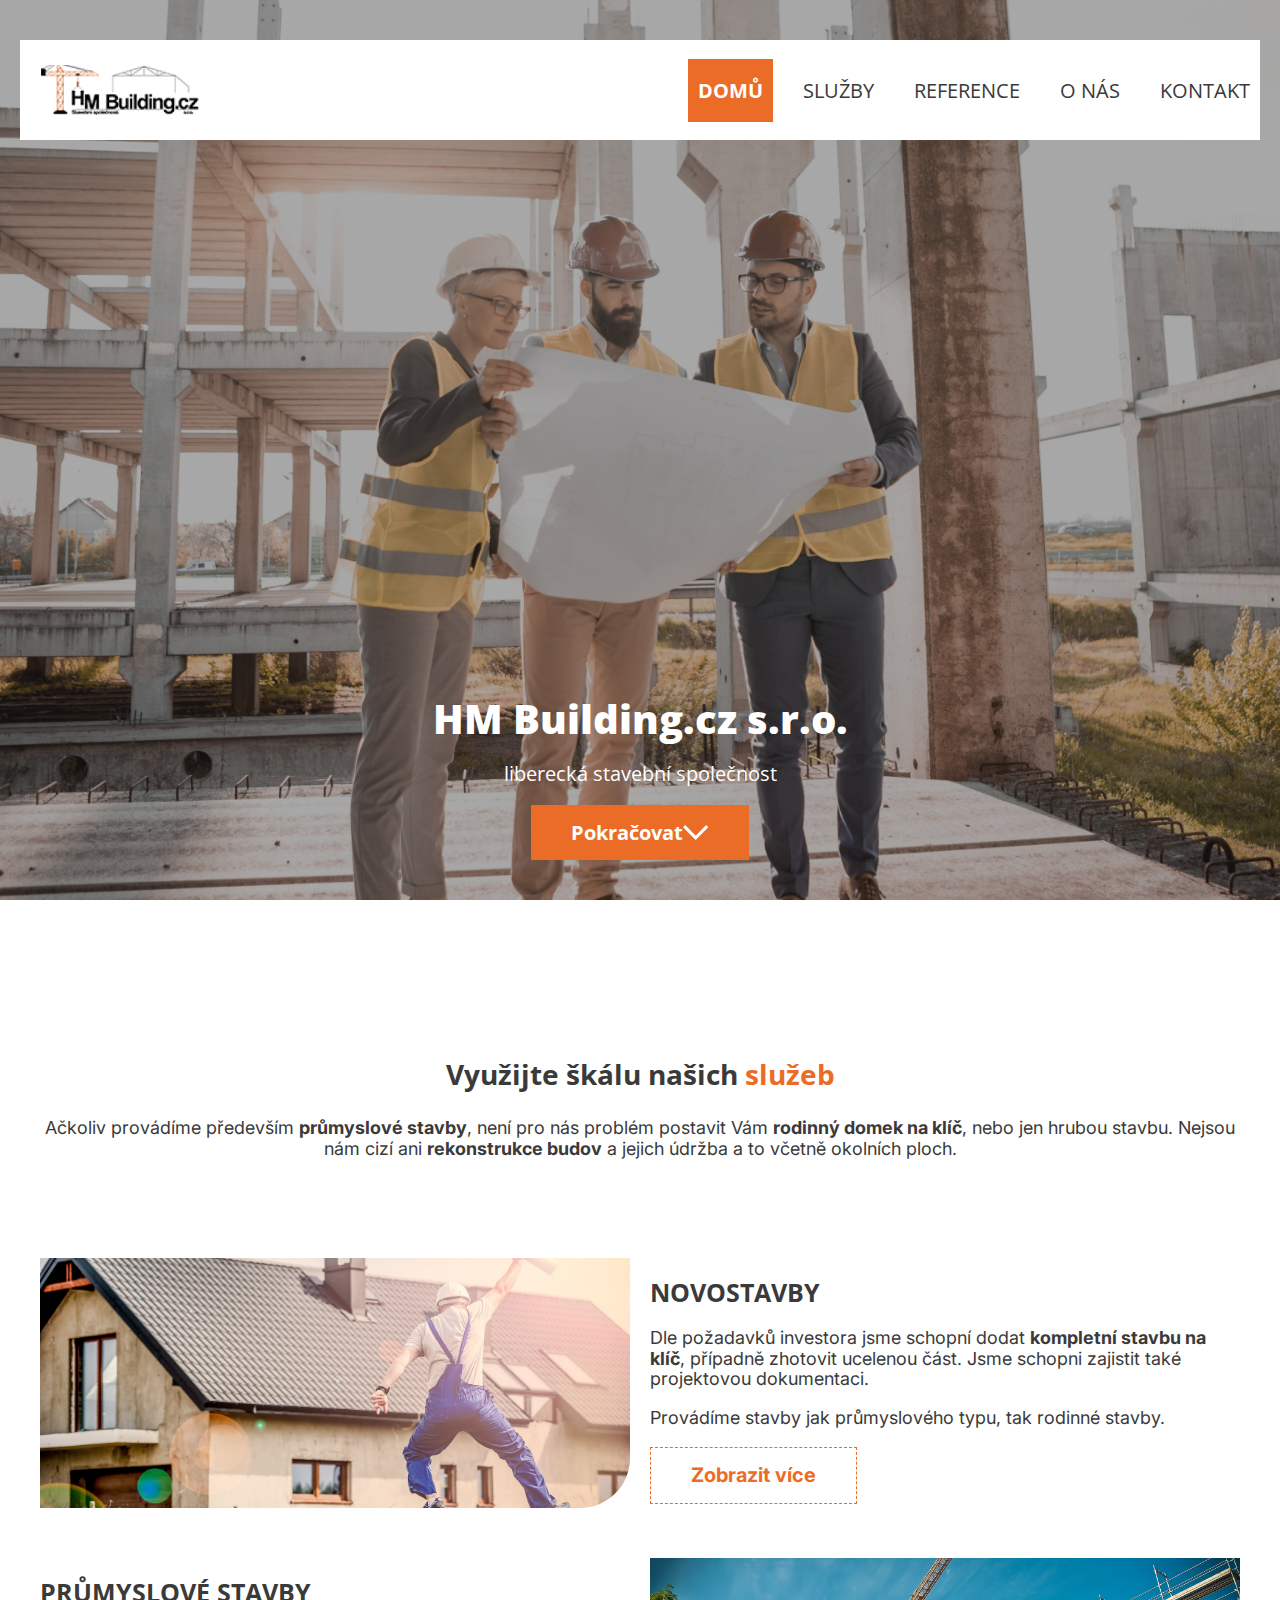
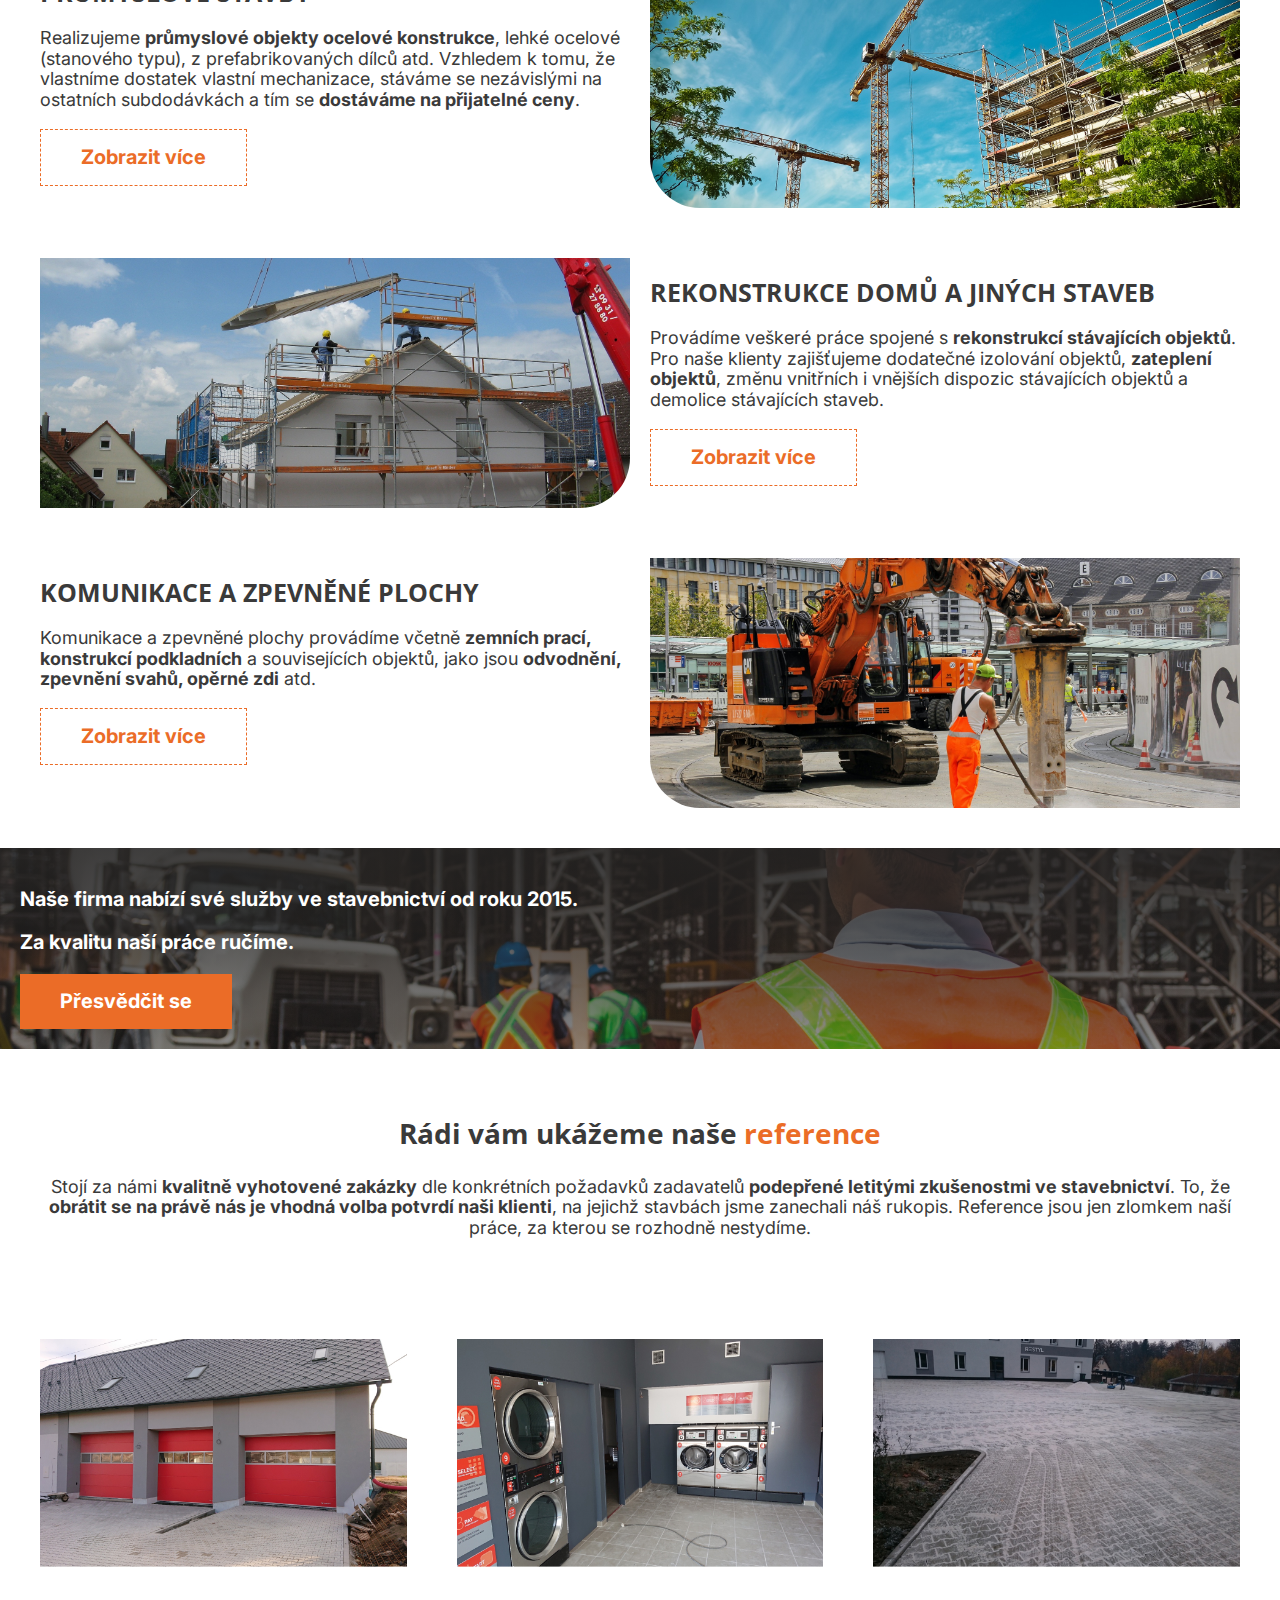
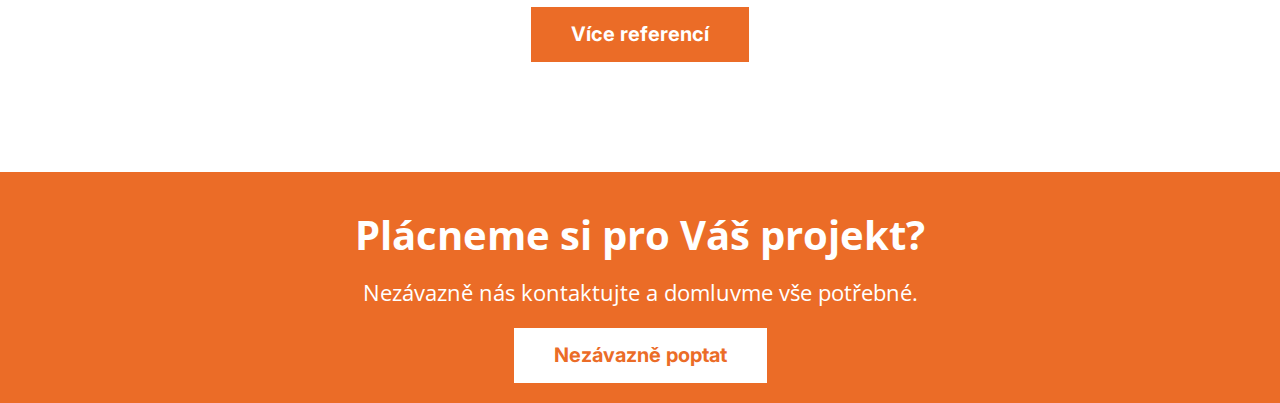
==== index.html @ e058b736 "almost done, jdu spát :)" ====
<!DOCTYPE html>
<html lang="cs">
<head>
    <meta charset="UTF-8">
    <meta http-equiv="X-UA-Compatible" content="IE=edge">
    <meta name="viewport" content="width=device-width, initial-scale=1.0">
    <meta name="description" content="HM Building.cz s.r.o. liberecká stavební společnost">
    <link rel="stylesheet" href="./css/compile.css">
    <title>HM Building | Domů</title>
</head>

<body class="page">
    <header class="page__header">
        <h1 class="page__header__text font1">HM Building.cz s.r.o. <span class="bold page__header__text__span font1">liberecká stavební společnost</span></h1>
        <div>
            <a class="btn header__btn btn--filled btn--center font1" href="#sluzby">Pokračovat<i><img width="26" height="15" src="./media/icons/arrow.svg" alt="Arrow"></i></a>
        </div>
        <nav class="page__nav">
            <a class="page__nav__img-container" href="#"><img width="198" height="50" class="img" src="./media/logo.png" alt="Logo"></a>
            <input class="page__nav__box" type="checkbox">
            <div class="page__menu"><p class="page__nav__text font1">MENU</p></div>
            <menu class="page__nav__container"> 
                <li class="page__nav__item font1 active"><a class="page__nav__link" href="#">DOMŮ</a> </li>
                <li class="page__nav__item font1"><a class="page__nav__link" href="#sluzby">SLUŽBY</a> </li>
                <li class="page__nav__item font1"><a class="page__nav__link" href="./links/reference.html">REFERENCE</a> </li>
                <li class="page__nav__item font1"><a class="page__nav__link" href="./links/o__nas.html">O NÁS</a> </li>
                <li class="page__nav__item font1"><a class="page__nav__link" href="./links/kontakt.html">KONTAKT</a> </li>
            </menu>
        </nav>
    </header> 

    <div class="page__main">
        <div class="page__main__intro">
            <p class="page__main__header font1">Využijte škálu našich <span class="bold color">služeb</span>
            <p class="page__main__text font2">Ačkoliv provádíme především <span class="bold">průmyslové stavby</span>, není pro nás problém postavit Vám <span class="bold">rodinný domek na klíč</span>, nebo jen hrubou stavbu. Nejsou nám cizí ani <span class="bold">rekonstrukce budov</span> a jejich údržba a to včetně okolních ploch.</p>
        </div>
        <section id="sluzby" class="page__services">
            <article class="page__service">
                <div class="page__service__img-container">
                    <img width="905" height="352" class="img page__service__img" src="./media/sluzba-novostavby-1200w.jpg" alt="Novostavby">
                </div>
                <div class="page__service-container">
                    <h2 class="page__service__header font1">Novostavby</h2>
                    <p class="page__service__text font2">Dle požadavků investora jsme schopní dodat <span class="bold">kompletní stavbu na klíč</span>, případně zhotovit ucelenou část. Jsme schopni zajistit také projektovou dokumentaci.</p>
                    <p class="page__service__text font2">Provádíme stavby jak průmyslového typu, tak rodinné stavby.</p>
                    <a class="btn font2" href="./links/novostavby.html">Zobrazit více</a>
                </div>
            </article>

            <article class="page__service">
                <div class="page__service__img-container">
                    <img width="905" height="352" class="img page__service__img" src="./media/sluzba-prumyslove-stavby-1920w.jpg" alt="Průmyslové stavby">
                </div>
                <div class="page__service-container">
                    <h2 class="page__service__header font1">Průmyslové stavby</h2>
                    <p class="page__service__text font2">Realizujeme <span class="bold">průmyslové objekty ocelové konstrukce</span>, lehké ocelové (stanového typu), z prefabrikovaných dílců atd. Vzhledem k tomu, že vlastníme dostatek vlastní mechanizace, stáváme se nezávislými na ostatních subdodávkách a tím se <span class="bold">dostáváme na přijatelné ceny</span>.</p>
                    <a class="btn font2" href="./links/prumysl.html">Zobrazit více</a>
                </div>
            </article>

            <article class="page__service">
                <div class="page__service__img-container">
                    <img width="905" height="352" class="img page__service__img" src="./media/sluzba-rekonstrukce-1920w.jpg" alt="Rekonstrukce domů a jiných staveb">
                </div>
                <div class="page__service-container">
                    <h2 class="page__service__header font1">Rekonstrukce domů a jiných staveb</h2>
                    <p class="page__service__text font2">Provádíme veškeré práce spojené s <span class="bold">rekonstrukcí stávajících objektů</span>. Pro naše klienty zajišťujeme dodatečné izolování objektů, <span class="bold">zateplení objektů</span>, změnu vnitřních i vnějších dispozic stávajících objektů a demolice stávajících staveb. </p>
                    <a class="btn font2" href="./links/rekonstrukce.html">Zobrazit více</a>
                </div>
            </article>

            <article class="page__service">
                <div class="page__service__img-container">
                    <img width="905" height="352" class="img page__service__img" src="./media/sluzba-komunikace-a-zpevnene-plochy-1200w.jpg" alt="Komunikace a zpětné plochy">
                </div>
                <div class="page__service-container">
                    <h2 class="page__service__header font1">Komunikace a zpevněné plochy</h2>
                    <p class="page__service__text font2">Komunikace a zpevněné plochy provádíme včetně <span class="bold">zemních prací, konstrukcí podkladních</span> a souvisejících objektů, jako jsou <span class="bold">odvodnění, zpevnění svahů, opěrné zdi</span> atd.</p>
                    <a class="btn font2" href="./links/komunikace.html">Zobrazit více</a>
                </div>
            </article>
        </section>

        <div class="page__banner">
            <p class="page__banner__text font2">Naše firma nabízí své služby ve stavebnictví od roku 2015.</p>
            <p class="page__banner__text font2">Za kvalitu naší práce ručíme.</p>
            <a class="btn btn--filled font2" href="./links/kontakt.html">Přesvědčit se</a>
        </div>

        <section class="references">
            <div class="reference__intro">
                <p class="page__main__header font1">Rádi vám ukážeme naše <span class="bold color">reference</span></p>
                <p class="page__main__text font2">Stojí za námi <span class="bold">kvalitně vyhotovené zakázky</span> dle konkrétních požadavků zadavatelů <span class="bold">podepřené letitými zkušenostmi ve stavebnictví</span>. To, že <span class="bold">obrátit se na právě nás je vhodná volba potvrdí naši klienti</span>, na jejichž stavbách jsme zanechali náš rukopis. Reference jsou jen zlomkem naší práce, za kterou se rozhodně nestydíme.</p>
            </div>
            <div class="reference__container">

                <article class="reference">
                    <a class="reference__link link" href="./links/ref__hasici.html">
                        <div>
                            <img width="530" height="416" class="img reference__img" src="./media/reference/reference-hasicska-zbrojnice-600w.jpg" alt="Hasičská zbrojnice">
                            <div class="reference__text-container">
                                <h2 class="reference__header font1">Hasičská zbrojnice</h2>
                                <p class="reference__text font1">celková rekonstrukce</p>
                            </div>
                            
                        </div>
                    </a>
                </article>

                <article class="reference">
                    <a class="reference__link link" href="./links/ref__pradel.html">
                        <div>
                            <img width="530" height="416" class="img reference__img" src="./media/reference/reference-pradelna-600w.jpg" alt="Samoobslužná prádelna">
                            <div class="reference__text-container">
                                <h2 class="reference__header font1">Samoobslužná prádelna</h2>
                                <p class="reference__text font1">stavební úpravy a opravy</p>
                            </div>
                        </div>
                    </a>
                </article>

                <article class="reference">
                    <a class="reference__link link" href="./links/ref__plochy.html">
                        <div>
                            <img width="530" height="416" class="img reference__img" src="./media/reference/reference-plocha-600w.jpg" alt="Venkovní plochy Restyl">
                            <div class="reference__text-container">
                                <h2 class="reference__header font1">Venkovní plochy Restyl</h2>
                                <p class="reference__text font1">provedení venkovnách ploch</p>
                            </div>
                            
                        </div>
                    </a>
                </article>
            </div>
            <div>
                <a class="btn btn--filled btn--center font2" href="./links/reference.html">Více referencí</a>
            </div>

        </section>
    </div>
    
    <footer class="footer">
        <p class="footer__header font1">Plácneme si pro Váš projekt?</p>
        <p class="footer__text font1">Nezávazně nás kontaktujte a domluvme vše potřebné.</p>
        <a class="btn btn--white btn--center font2" href="./links/kontakt.html">Nezávazně poptat</a>
    </footer>
</body>
</html>
---- css/compile.css ----
@import url(./styles/normalize.css);
@import url(./styles/main.css);
@import url(./styles/images.css);
@import url(./styles/button.css);
@import url(./styles/font.css);
@import url(./styles/style.css);
@import url(./styles/media.css);
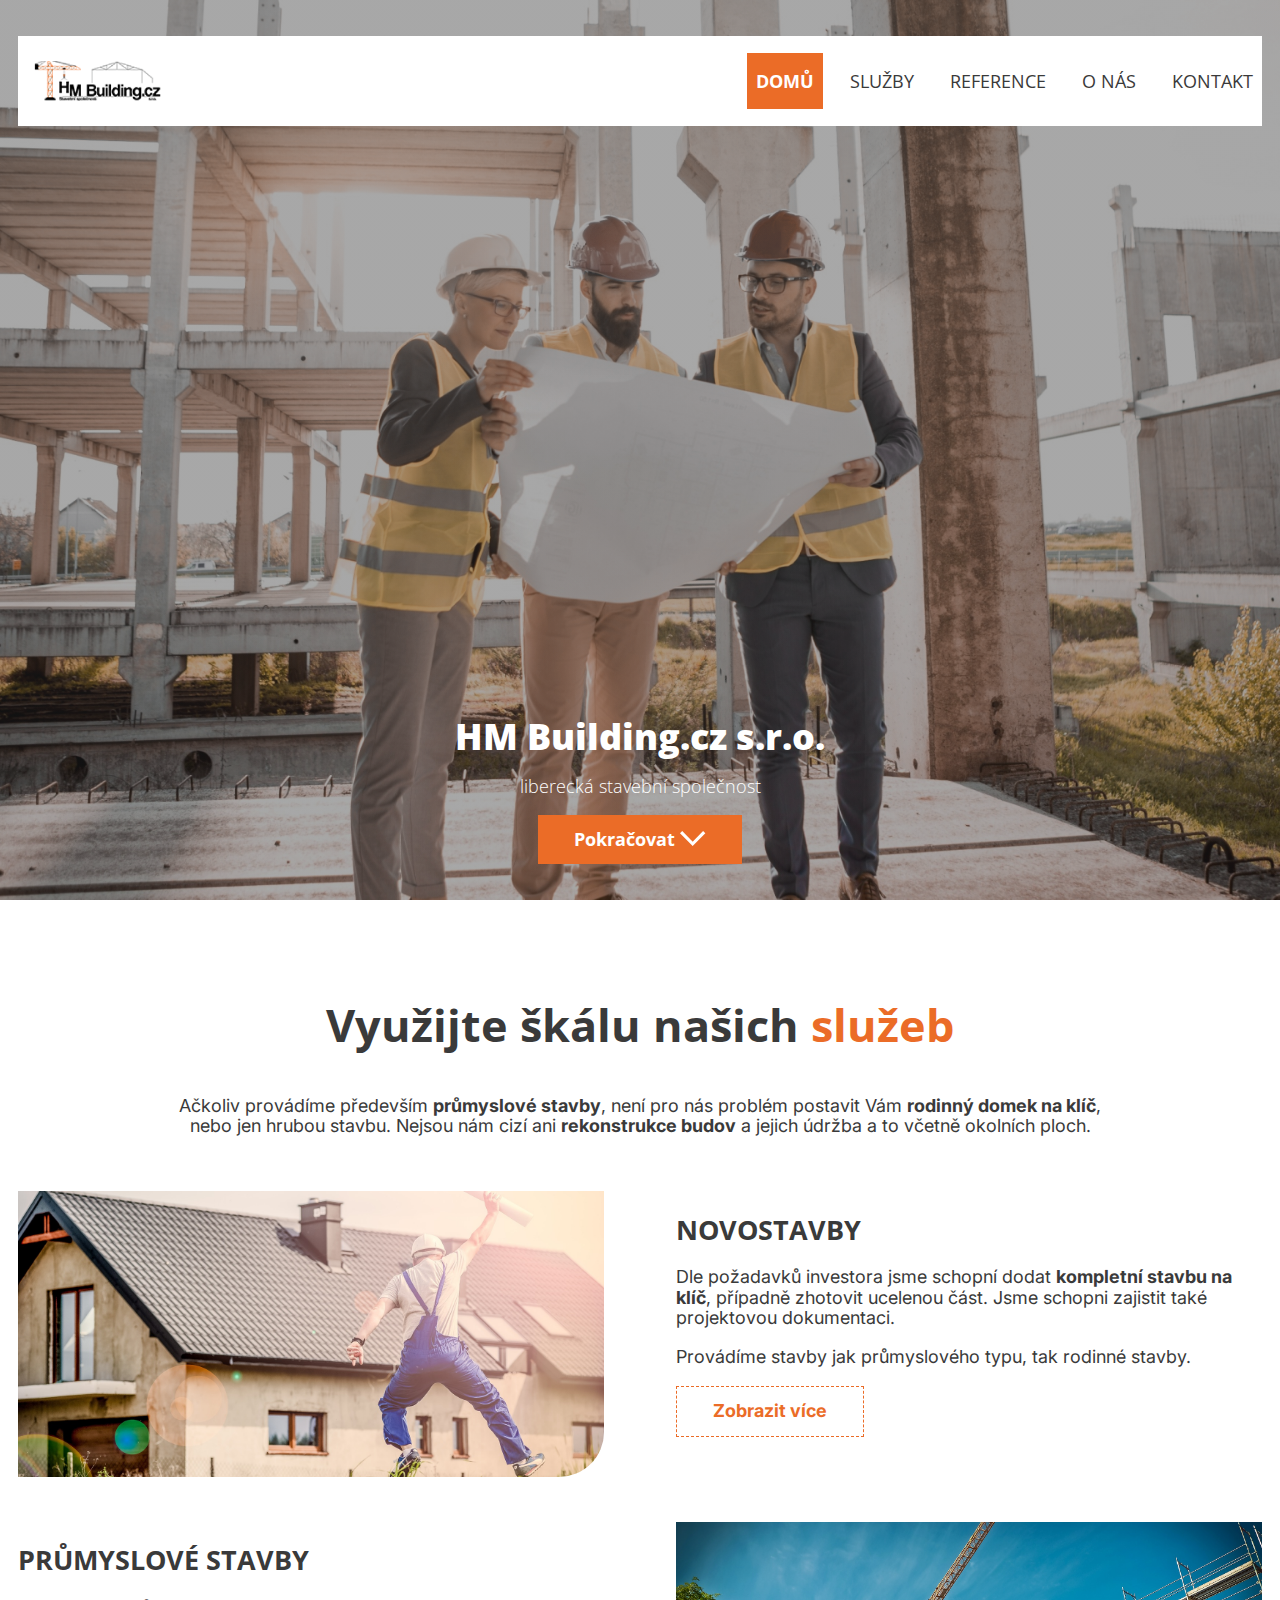
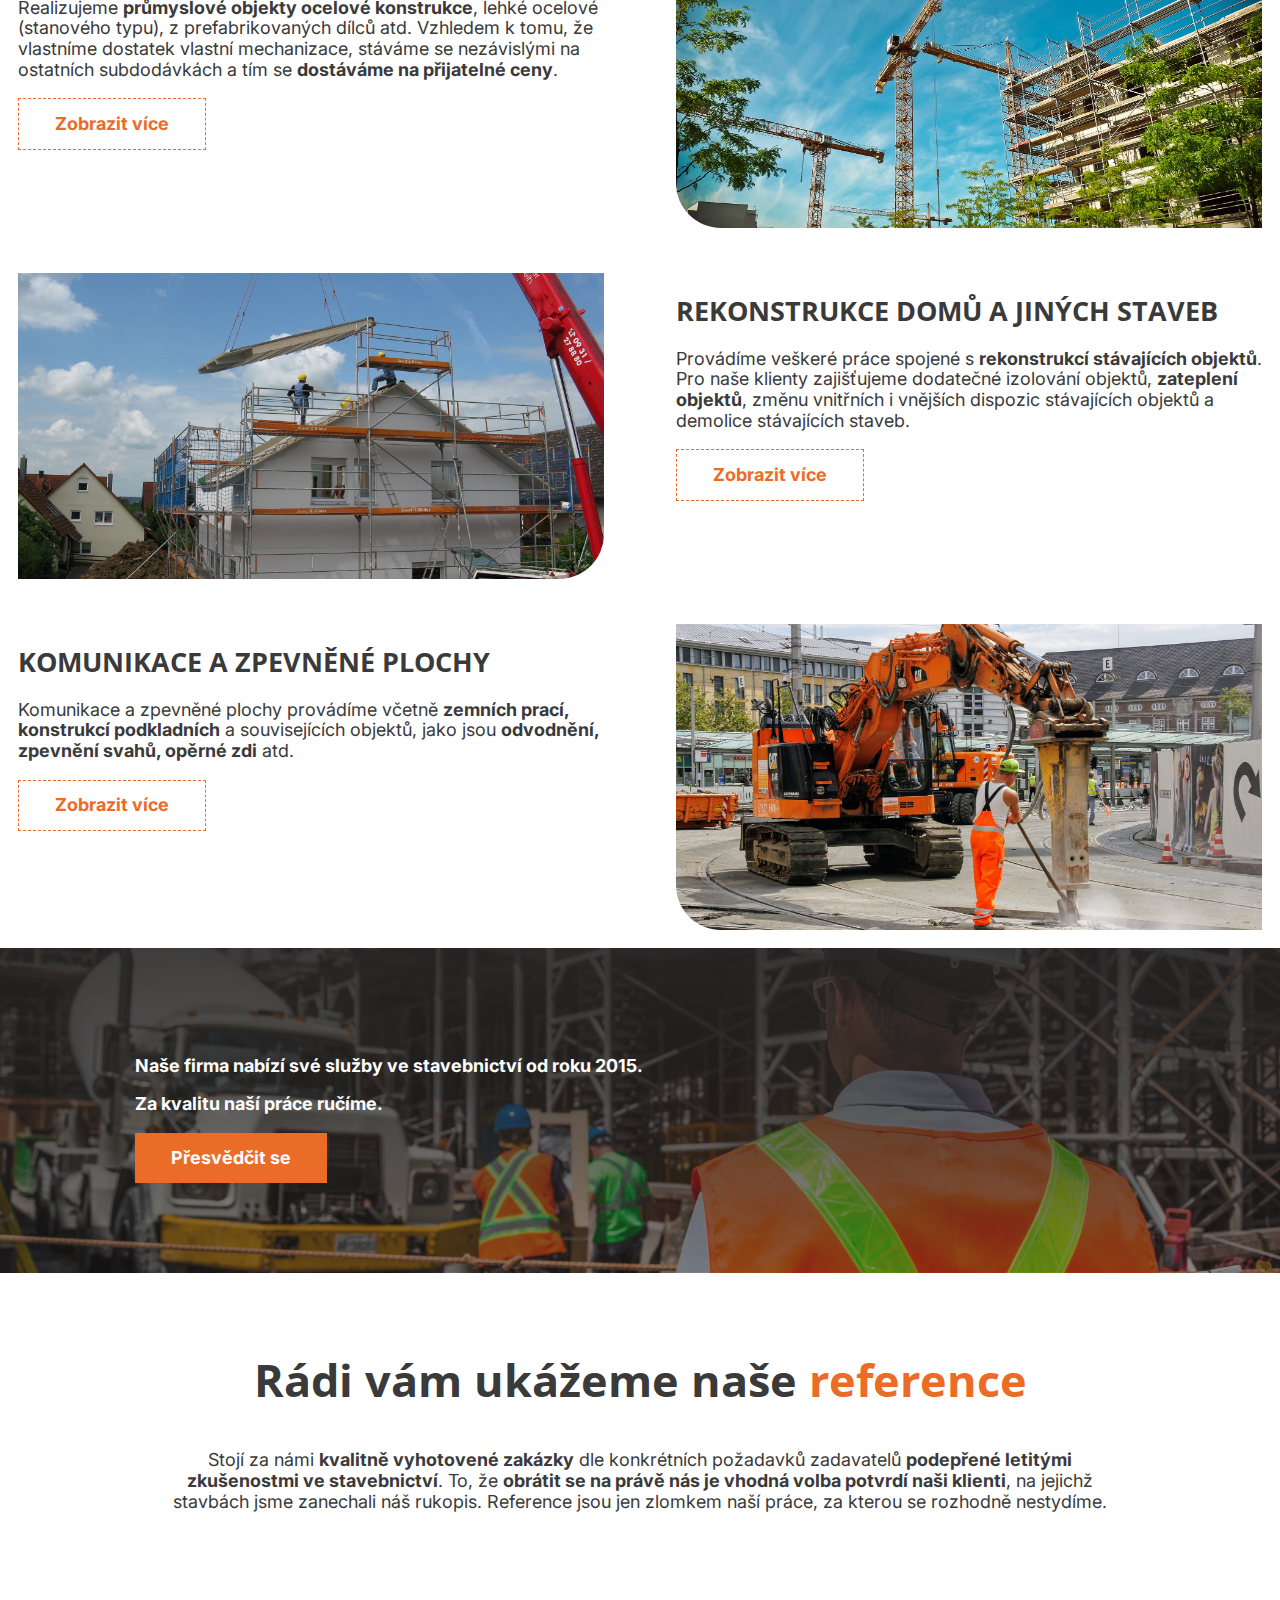
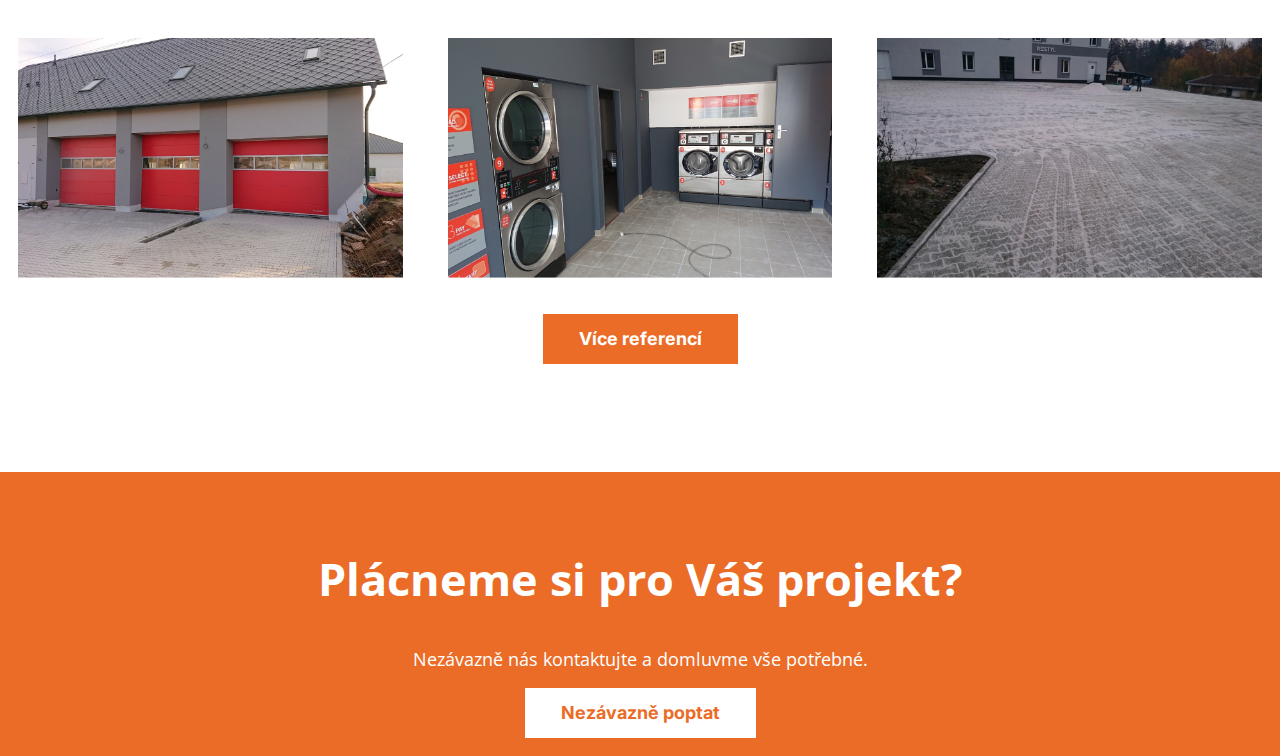
==== commit 8a3178b4: "commit final :)" ====
--- a/index.html
+++ b/index.html
@@ -11,12 +11,12 @@
 
 <body class="page">
     <header class="page__header">
-        <h1 class="page__header__text font1">HM Building.cz s.r.o. <span class="bold page__header__text__span font1">liberecká stavební společnost</span></h1>
+        <h1 class="page__header__text font1">HM Building.cz s.r.o. <span class="page__header__text__span font1">liberecká stavební společnost</span></h1>
         <div>
-            <a class="btn header__btn btn--filled btn--center font1" href="#sluzby">Pokračovat<i><img width="26" height="15" src="./media/icons/arrow.svg" alt="Arrow"></i></a>
+            <a class="btn header__btn btn--filled btn--center font1" href="#sluzby">Pokračovat <i><img width="26" height="15" src="./media/icons/arrow.svg" alt="Arrow"></i></a>
         </div>
         <nav class="page__nav">
-            <a class="page__nav__img-container" href="#"><img width="198" height="50" class="img" src="./media/logo.png" alt="Logo"></a>
+            <a class="nav__img-container" href="#"><img width="198" height="50" class="img" src="./media/logo.png" alt="Logo"></a>
             <input class="page__nav__box" type="checkbox">
             <div class="page__menu"><p class="page__nav__text font1">MENU</p></div>
             <menu class="page__nav__container"> 
@@ -30,67 +30,67 @@
     </header> 
 
     <div class="page__main">
-        <div class="page__main__intro">
-            <p class="page__main__header font1">Využijte škálu našich <span class="bold color">služeb</span>
-            <p class="page__main__text font2">Ačkoliv provádíme především <span class="bold">průmyslové stavby</span>, není pro nás problém postavit Vám <span class="bold">rodinný domek na klíč</span>, nebo jen hrubou stavbu. Nejsou nám cizí ani <span class="bold">rekonstrukce budov</span> a jejich údržba a to včetně okolních ploch.</p>
+        <div class="intro-text">
+            <p class="title font1 bold">Využijte škálu našich <span class="bold color">služeb</span>
+            <p class="text font2">Ačkoliv provádíme především <span class="bold">průmyslové stavby</span>, není pro nás problém postavit Vám <span class="bold">rodinný domek na klíč</span>, nebo jen hrubou stavbu. Nejsou nám cizí ani <span class="bold">rekonstrukce budov</span> a jejich údržba a to včetně okolních ploch.</p>
         </div>
-        <section id="sluzby" class="page__services">
+        <div id="sluzby" class="services">
             <article class="page__service">
-                <div class="page__service__img-container">
-                    <img width="905" height="352" class="img page__service__img" src="./media/sluzba-novostavby-1200w.jpg" alt="Novostavby">
+                <div class="service__img-container">
+                    <img width="905" height="352" class="img service__img" src="./media/sluzba-novostavby-1200w.jpg" alt="Novostavby">
                 </div>
                 <div class="page__service-container">
-                    <h2 class="page__service__header font1">Novostavby</h2>
-                    <p class="page__service__text font2">Dle požadavků investora jsme schopní dodat <span class="bold">kompletní stavbu na klíč</span>, případně zhotovit ucelenou část. Jsme schopni zajistit také projektovou dokumentaci.</p>
-                    <p class="page__service__text font2">Provádíme stavby jak průmyslového typu, tak rodinné stavby.</p>
+                    <h2 class="text-header font1 bold uppercase">Novostavby</h2>
+                    <p class="text font2">Dle požadavků investora jsme schopní dodat <span class="bold">kompletní stavbu na klíč</span>, případně zhotovit ucelenou část. Jsme schopni zajistit také projektovou dokumentaci.</p>
+                    <p class="text font2">Provádíme stavby jak průmyslového typu, tak rodinné stavby.</p>
                     <a class="btn font2" href="./links/novostavby.html">Zobrazit více</a>
                 </div>
             </article>
 
             <article class="page__service">
-                <div class="page__service__img-container">
-                    <img width="905" height="352" class="img page__service__img" src="./media/sluzba-prumyslove-stavby-1920w.jpg" alt="Průmyslové stavby">
+                <div class="service__img-container">
+                    <img width="905" height="352" class="img service__img" src="./media/sluzba-prumyslove-stavby-1920w.jpg" alt="Průmyslové stavby">
                 </div>
                 <div class="page__service-container">
-                    <h2 class="page__service__header font1">Průmyslové stavby</h2>
-                    <p class="page__service__text font2">Realizujeme <span class="bold">průmyslové objekty ocelové konstrukce</span>, lehké ocelové (stanového typu), z prefabrikovaných dílců atd. Vzhledem k tomu, že vlastníme dostatek vlastní mechanizace, stáváme se nezávislými na ostatních subdodávkách a tím se <span class="bold">dostáváme na přijatelné ceny</span>.</p>
+                    <h2 class="text-header font1 bold uppercase">Průmyslové stavby</h2>
+                    <p class="text font2">Realizujeme <span class="bold">průmyslové objekty ocelové konstrukce</span>, lehké ocelové (stanového typu), z prefabrikovaných dílců atd. Vzhledem k tomu, že vlastníme dostatek vlastní mechanizace, stáváme se nezávislými na ostatních subdodávkách a tím se <span class="bold">dostáváme na přijatelné ceny</span>.</p>
                     <a class="btn font2" href="./links/prumysl.html">Zobrazit více</a>
                 </div>
             </article>
 
             <article class="page__service">
-                <div class="page__service__img-container">
-                    <img width="905" height="352" class="img page__service__img" src="./media/sluzba-rekonstrukce-1920w.jpg" alt="Rekonstrukce domů a jiných staveb">
+                <div class="service__img-container">
+                    <img width="905" height="352" class="img service__img" src="./media/sluzba-rekonstrukce-1920w.jpg" alt="Rekonstrukce domů a jiných staveb">
                 </div>
                 <div class="page__service-container">
-                    <h2 class="page__service__header font1">Rekonstrukce domů a jiných staveb</h2>
-                    <p class="page__service__text font2">Provádíme veškeré práce spojené s <span class="bold">rekonstrukcí stávajících objektů</span>. Pro naše klienty zajišťujeme dodatečné izolování objektů, <span class="bold">zateplení objektů</span>, změnu vnitřních i vnějších dispozic stávajících objektů a demolice stávajících staveb. </p>
+                    <h2 class="text-header font1 bold uppercase">Rekonstrukce domů a jiných staveb</h2>
+                    <p class="text font2">Provádíme veškeré práce spojené s <span class="bold">rekonstrukcí stávajících objektů</span>. Pro naše klienty zajišťujeme dodatečné izolování objektů, <span class="bold">zateplení objektů</span>, změnu vnitřních i vnějších dispozic stávajících objektů a demolice stávajících staveb. </p>
                     <a class="btn font2" href="./links/rekonstrukce.html">Zobrazit více</a>
                 </div>
             </article>
 
             <article class="page__service">
-                <div class="page__service__img-container">
-                    <img width="905" height="352" class="img page__service__img" src="./media/sluzba-komunikace-a-zpevnene-plochy-1200w.jpg" alt="Komunikace a zpětné plochy">
+                <div class="service__img-container">
+                    <img width="905" height="352" class="img service__img" src="./media/sluzba-komunikace-a-zpevnene-plochy-1200w.jpg" alt="Komunikace a zpětné plochy">
                 </div>
                 <div class="page__service-container">
-                    <h2 class="page__service__header font1">Komunikace a zpevněné plochy</h2>
-                    <p class="page__service__text font2">Komunikace a zpevněné plochy provádíme včetně <span class="bold">zemních prací, konstrukcí podkladních</span> a souvisejících objektů, jako jsou <span class="bold">odvodnění, zpevnění svahů, opěrné zdi</span> atd.</p>
+                    <h2 class="text-header font1 bold uppercase">Komunikace a zpevněné plochy</h2>
+                    <p class="text font2">Komunikace a zpevněné plochy provádíme včetně <span class="bold">zemních prací, konstrukcí podkladních</span> a souvisejících objektů, jako jsou <span class="bold">odvodnění, zpevnění svahů, opěrné zdi</span> atd.</p>
                     <a class="btn font2" href="./links/komunikace.html">Zobrazit více</a>
                 </div>
             </article>
-        </section>
+        </div>
 
         <div class="page__banner">
-            <p class="page__banner__text font2">Naše firma nabízí své služby ve stavebnictví od roku 2015.</p>
-            <p class="page__banner__text font2">Za kvalitu naší práce ručíme.</p>
+            <p class="text font2">Naše firma nabízí své služby ve stavebnictví od roku 2015.</p>
+            <p class="text font2">Za kvalitu naší práce ručíme.</p>
             <a class="btn btn--filled font2" href="./links/kontakt.html">Přesvědčit se</a>
         </div>
 
-        <section class="references">
-            <div class="reference__intro">
-                <p class="page__main__header font1">Rádi vám ukážeme naše <span class="bold color">reference</span></p>
-                <p class="page__main__text font2">Stojí za námi <span class="bold">kvalitně vyhotovené zakázky</span> dle konkrétních požadavků zadavatelů <span class="bold">podepřené letitými zkušenostmi ve stavebnictví</span>. To, že <span class="bold">obrátit se na právě nás je vhodná volba potvrdí naši klienti</span>, na jejichž stavbách jsme zanechali náš rukopis. Reference jsou jen zlomkem naší práce, za kterou se rozhodně nestydíme.</p>
+        <div class="references">
+            <div class="intro-text">
+                <p class="title font1 bold">Rádi vám ukážeme naše <span class="bold color">reference</span></p>
+                <p class="text font2">Stojí za námi <span class="bold">kvalitně vyhotovené zakázky</span> dle konkrétních požadavků zadavatelů <span class="bold">podepřené letitými zkušenostmi ve stavebnictví</span>. To, že <span class="bold">obrátit se na právě nás je vhodná volba potvrdí naši klienti</span>, na jejichž stavbách jsme zanechali náš rukopis. Reference jsou jen zlomkem naší práce, za kterou se rozhodně nestydíme.</p>
             </div>
             <div class="reference__container">
 
@@ -98,9 +98,9 @@
                     <a class="reference__link link" href="./links/ref__hasici.html">
                         <div>
                             <img width="530" height="416" class="img reference__img" src="./media/reference/reference-hasicska-zbrojnice-600w.jpg" alt="Hasičská zbrojnice">
-                            <div class="reference__text-container">
-                                <h2 class="reference__header font1">Hasičská zbrojnice</h2>
-                                <p class="reference__text font1">celková rekonstrukce</p>
+                            <div class="text-container">
+                                <h2 class="text-header font1 uppercase">Hasičská zbrojnice</h2>
+                                <p class="text font1">celková rekonstrukce</p>
                             </div>
                             
                         </div>
@@ -111,9 +111,9 @@
                     <a class="reference__link link" href="./links/ref__pradel.html">
                         <div>
                             <img width="530" height="416" class="img reference__img" src="./media/reference/reference-pradelna-600w.jpg" alt="Samoobslužná prádelna">
-                            <div class="reference__text-container">
-                                <h2 class="reference__header font1">Samoobslužná prádelna</h2>
-                                <p class="reference__text font1">stavební úpravy a opravy</p>
+                            <div class="text-container">
+                                <h2 class="text-header font1 uppercase">Samoobslužná prádelna</h2>
+                                <p class="text font1">stavební úpravy a opravy</p>
                             </div>
                         </div>
                     </a>
@@ -123,25 +123,25 @@
                     <a class="reference__link link" href="./links/ref__plochy.html">
                         <div>
                             <img width="530" height="416" class="img reference__img" src="./media/reference/reference-plocha-600w.jpg" alt="Venkovní plochy Restyl">
-                            <div class="reference__text-container">
-                                <h2 class="reference__header font1">Venkovní plochy Restyl</h2>
-                                <p class="reference__text font1">provedení venkovnách ploch</p>
+                            <div class="text-container">
+                                <h2 class="text-header font1 uppercase">Venkovní plochy Restyl</h2>
+                                <p class="text font1">provedení venkovnách ploch</p>
                             </div>
                             
                         </div>
                     </a>
                 </article>
             </div>
-            <div>
-                <a class="btn btn--filled btn--center font2" href="./links/reference.html">Více referencí</a>
+            <div class="btn--center">
+                <a class="btn btn--filled font2" href="./links/reference.html">Více referencí</a>
             </div>
 
-        </section>
+        </div>
     </div>
     
     <footer class="footer">
-        <p class="footer__header font1">Plácneme si pro Váš projekt?</p>
-        <p class="footer__text font1">Nezávazně nás kontaktujte a domluvme vše potřebné.</p>
+        <p class="title font1 bold">Plácneme si pro Váš projekt?</p>
+        <p class="text font1">Nezávazně nás kontaktujte a domluvme vše potřebné.</p>
         <a class="btn btn--white btn--center font2" href="./links/kontakt.html">Nezávazně poptat</a>
     </footer>
 </body>
--- a/css/compile.css
+++ b/css/compile.css
@@ -2,6 +2,7 @@
 @import url(./styles/main.css);
 @import url(./styles/images.css);
 @import url(./styles/button.css);
-@import url(./styles/font.css);
+@import url(./styles/header__footer.css);
+@import url(./styles/text.css);
 @import url(./styles/style.css);
 @import url(./styles/media.css);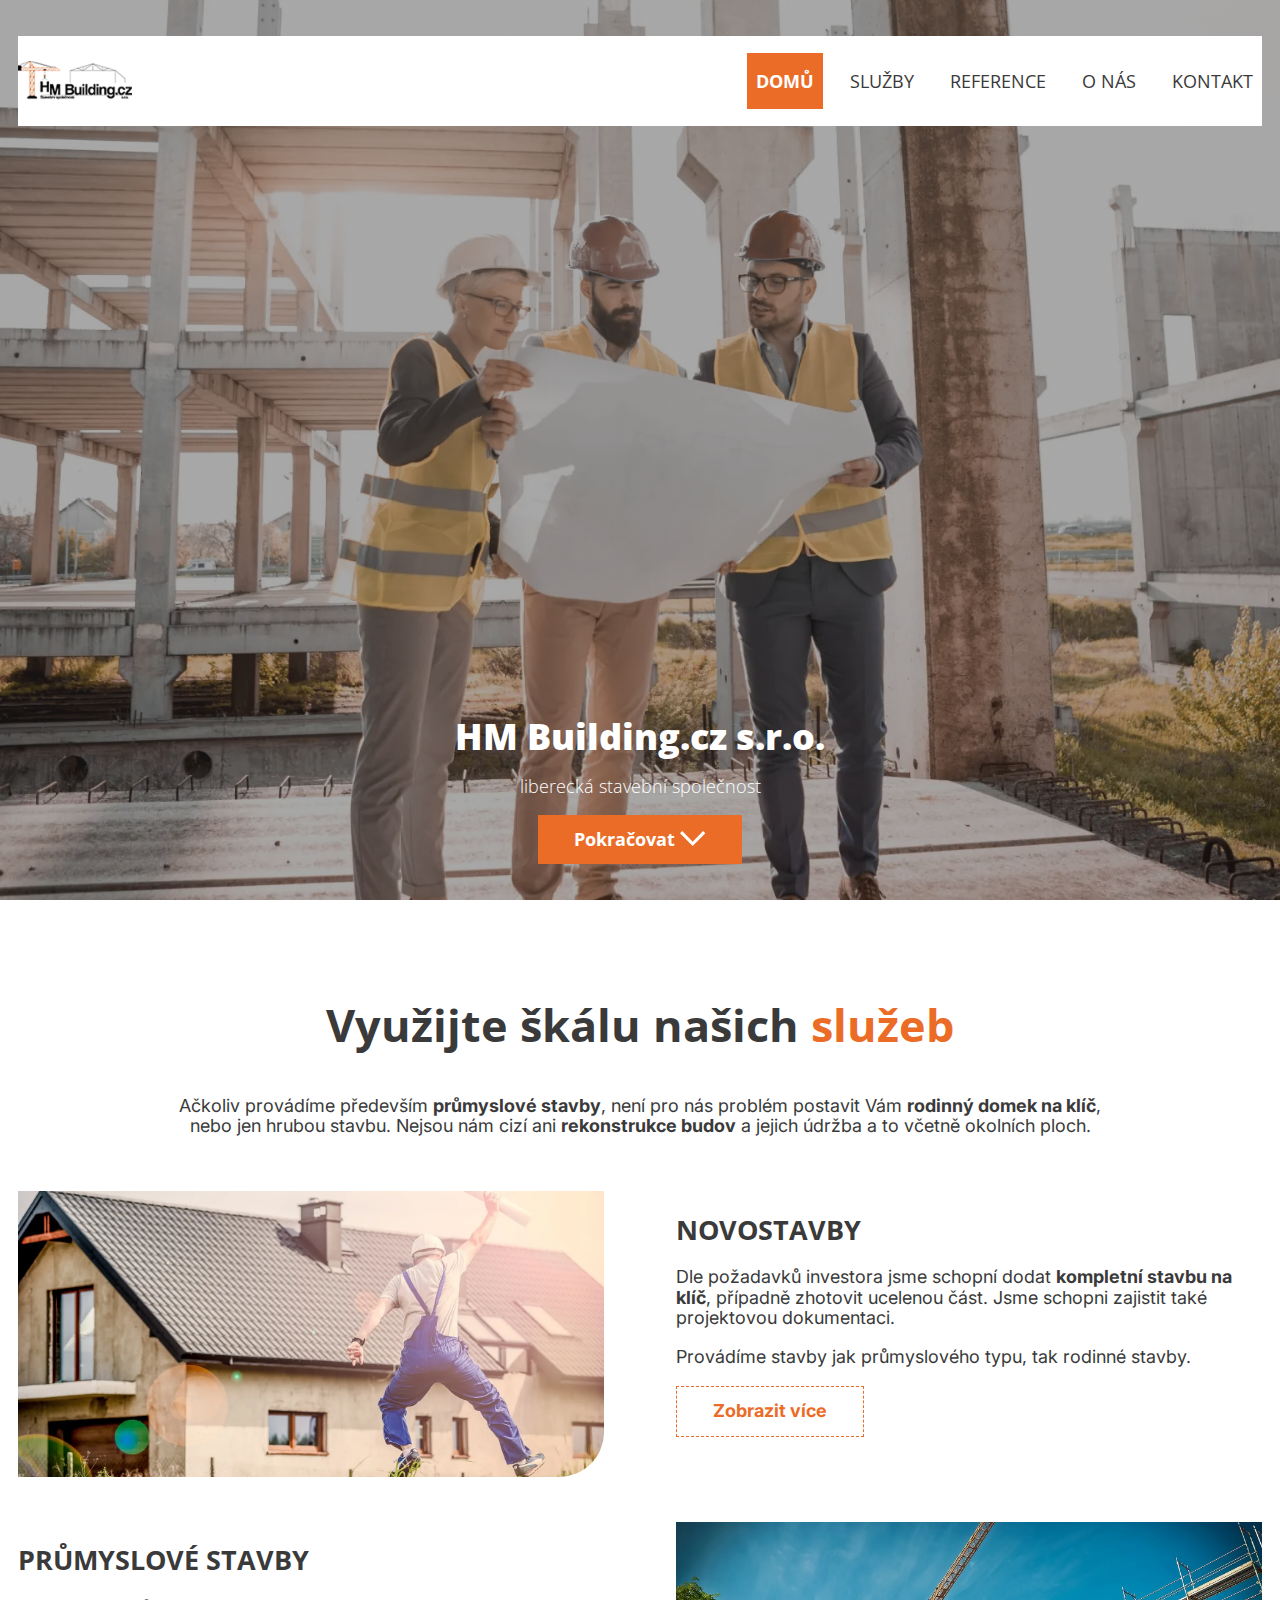
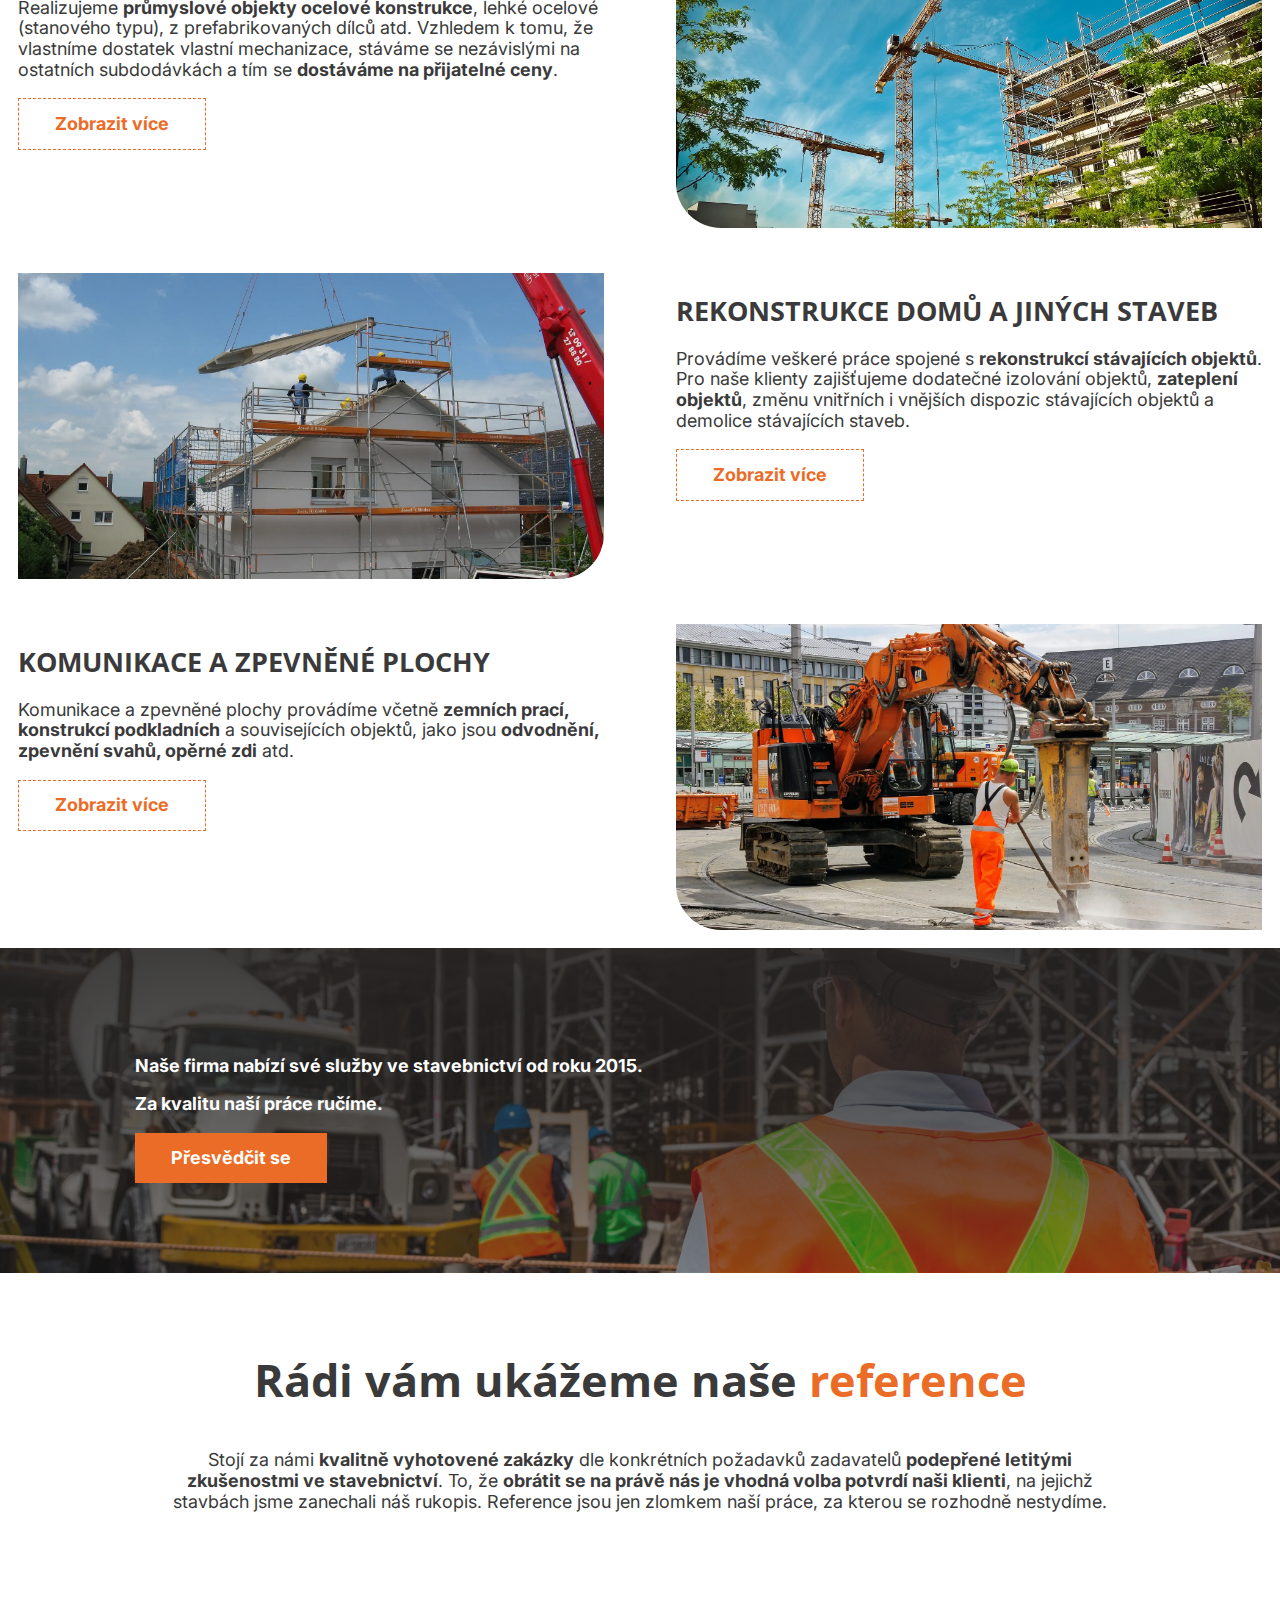
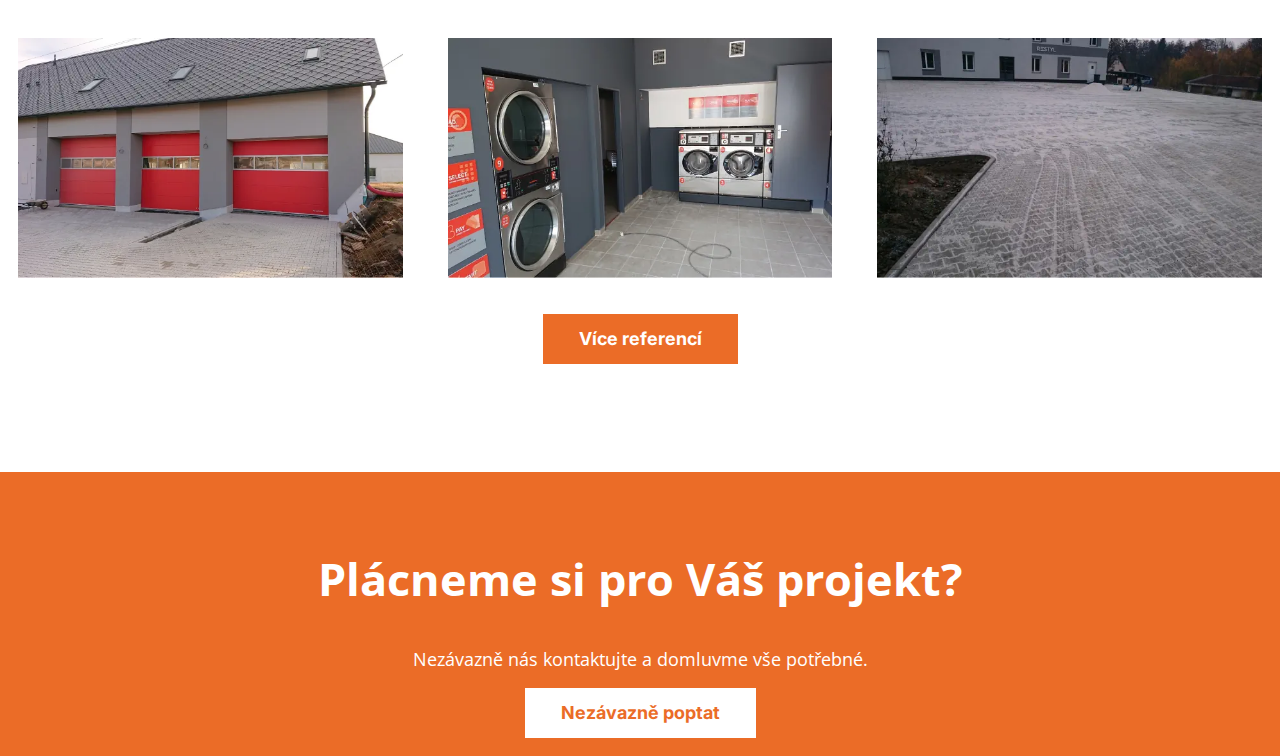
==== commit ce761ccd: "lighthouse not quick quickfix #6" ====
--- a/index.html
+++ b/index.html
@@ -16,9 +16,13 @@
             <a class="btn header__btn btn--filled btn--center font1" href="#sluzby">Pokračovat <i><img width="26" height="15" src="./media/icons/arrow.svg" alt="Arrow"></i></a>
         </div>
         <nav class="page__nav">
-            <a class="nav__img-container" href="#"><img width="198" height="50" class="img" src="./media/logo.png" alt="Logo"></a>
-            <input class="page__nav__box" type="checkbox">
-            <div class="page__menu"><p class="page__nav__text font1">MENU</p></div>
+            <a class="nav__img-container" href="#"><img width="198" height="50" class="img" src="./media/logo.webp" alt="Logo"></a>
+            <div class="page__menu">
+                <label class="page__nav__text font1">
+                    MENU
+                    <input class="page__nav__box" type="checkbox">
+                </label>
+            </div>
             <menu class="page__nav__container"> 
                 <li class="page__nav__item font1 active"><a class="page__nav__link" href="#">DOMŮ</a> </li>
                 <li class="page__nav__item font1"><a class="page__nav__link" href="#sluzby">SLUŽBY</a> </li>
@@ -37,7 +41,7 @@
         <div id="sluzby" class="services">
             <article class="page__service">
                 <div class="service__img-container">
-                    <img width="905" height="352" class="img service__img" src="./media/sluzba-novostavby-1200w.jpg" alt="Novostavby">
+                    <img width="905" height="352" class="img service__img" src="./media/sluzba-novostavby-1200w.webp" alt="Novostavby">
                 </div>
                 <div class="page__service-container">
                     <h2 class="text-header font1 bold uppercase">Novostavby</h2>
@@ -49,7 +53,7 @@
 
             <article class="page__service">
                 <div class="service__img-container">
-                    <img width="905" height="352" class="img service__img" src="./media/sluzba-prumyslove-stavby-1920w.jpg" alt="Průmyslové stavby">
+                    <img width="905" height="352" class="img service__img" src="./media/sluzba-prumyslove-stavby-1920w.webp" alt="Průmyslové stavby">
                 </div>
                 <div class="page__service-container">
                     <h2 class="text-header font1 bold uppercase">Průmyslové stavby</h2>
@@ -60,7 +64,7 @@
 
             <article class="page__service">
                 <div class="service__img-container">
-                    <img width="905" height="352" class="img service__img" src="./media/sluzba-rekonstrukce-1920w.jpg" alt="Rekonstrukce domů a jiných staveb">
+                    <img width="905" height="352" class="img service__img" src="./media/sluzba-rekonstrukce-1920w.webp" alt="Rekonstrukce domů a jiných staveb">
                 </div>
                 <div class="page__service-container">
                     <h2 class="text-header font1 bold uppercase">Rekonstrukce domů a jiných staveb</h2>
@@ -71,7 +75,7 @@
 
             <article class="page__service">
                 <div class="service__img-container">
-                    <img width="905" height="352" class="img service__img" src="./media/sluzba-komunikace-a-zpevnene-plochy-1200w.jpg" alt="Komunikace a zpětné plochy">
+                    <img width="905" height="352" class="img service__img" src="./media/sluzba-komunikace-a-zpevnene-plochy-1200w.webp" alt="Komunikace a zpětné plochy">
                 </div>
                 <div class="page__service-container">
                     <h2 class="text-header font1 bold uppercase">Komunikace a zpevněné plochy</h2>
@@ -97,7 +101,7 @@
                 <article class="reference">
                     <a class="reference__link link" href="./links/ref__hasici.html">
                         <div>
-                            <img width="530" height="416" class="img reference__img" src="./media/reference/reference-hasicska-zbrojnice-600w.jpg" alt="Hasičská zbrojnice">
+                            <img width="530" height="416" class="img reference__img" src="./media/reference/reference-hasicska-zbrojnice-600w.webp" alt="Hasičská zbrojnice">
                             <div class="text-container">
                                 <h2 class="text-header font1 uppercase">Hasičská zbrojnice</h2>
                                 <p class="text font1">celková rekonstrukce</p>
@@ -110,7 +114,7 @@
                 <article class="reference">
                     <a class="reference__link link" href="./links/ref__pradel.html">
                         <div>
-                            <img width="530" height="416" class="img reference__img" src="./media/reference/reference-pradelna-600w.jpg" alt="Samoobslužná prádelna">
+                            <img width="530" height="416" class="img reference__img" src="./media/reference/reference-pradelna-600w.webp" alt="Samoobslužná prádelna">
                             <div class="text-container">
                                 <h2 class="text-header font1 uppercase">Samoobslužná prádelna</h2>
                                 <p class="text font1">stavební úpravy a opravy</p>
@@ -122,7 +126,7 @@
                 <article class="reference">
                     <a class="reference__link link" href="./links/ref__plochy.html">
                         <div>
-                            <img width="530" height="416" class="img reference__img" src="./media/reference/reference-plocha-600w.jpg" alt="Venkovní plochy Restyl">
+                            <img width="530" height="416" class="img reference__img" src="./media/reference/reference-plocha-600w.webp" alt="Venkovní plochy Restyl">
                             <div class="text-container">
                                 <h2 class="text-header font1 uppercase">Venkovní plochy Restyl</h2>
                                 <p class="text font1">provedení venkovnách ploch</p>
